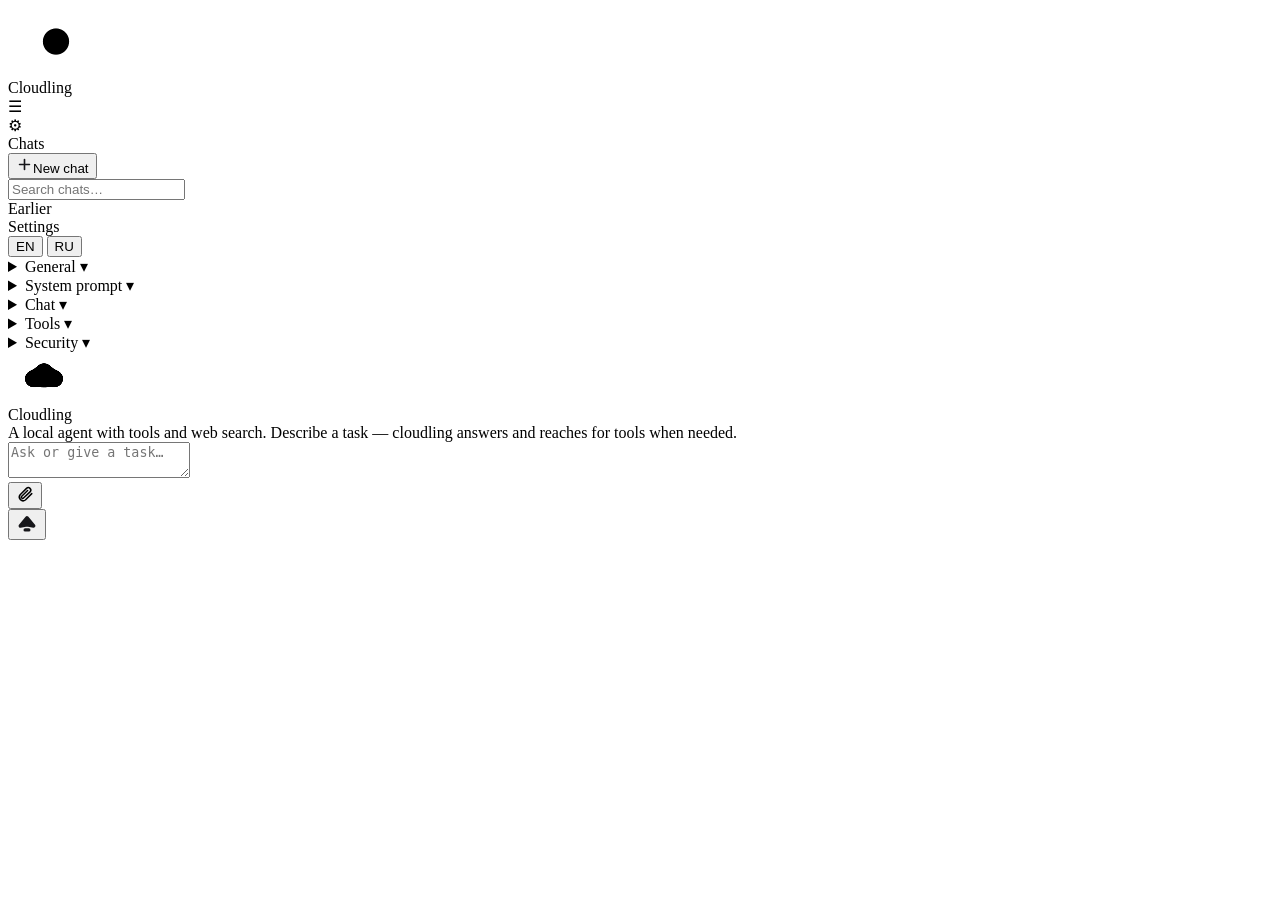
==== rust/crates/cloudling-cli/static/index.html @ 4f5f10cb "feat(ui): toggle MCP servers and system-prompt presets on/off; redesign server & preset cards" ====
<!doctype html>
<html lang="en">
<head>
<meta charset="utf-8" />
<meta name="viewport" content="width=device-width, initial-scale=1" />
<title>cloudling</title>
<link rel="preconnect" href="https://fonts.googleapis.com" />
<link rel="preconnect" href="https://fonts.gstatic.com" crossorigin />
<link rel="stylesheet" href="https://fonts.googleapis.com/css2?family=Audiowide&family=Inter:wght@400;500;600&display=swap" />
<link rel="stylesheet" href="/app.css" />
</head>
<body>

<svg width="0" height="0" style="position:absolute"><defs><filter id="goo"><feGaussianBlur in="SourceGraphic" stdDeviation="2.8" result="b"/><feColorMatrix in="b" values="1 0 0 0 0  0 1 0 0 0  0 0 1 0 0  0 0 0 20 -9"/></filter><filter id="gooHome"><feGaussianBlur in="SourceGraphic" stdDeviation="1.7" result="b"/><feColorMatrix in="b" values="1 0 0 0 0  0 1 0 0 0  0 0 1 0 0  0 0 0 20 -9"/></filter></defs></svg>

<div class="splash" id="splash">
  <svg class="cloud" viewBox="0 0 40 28" width="96" height="67"><g filter="url(#goo)"><circle cx="20" cy="14" r="6"/><circle class="x1" cx="20" cy="14" r="5"/><circle class="x2" cx="20" cy="14" r="5"/><circle class="x3" cx="20" cy="14" r="4"/></g></svg>
  <div class="nm">Cloudling</div>
</div>

<div class="tab left" id="tabL" title="Chats" aria-label="Chats" data-i18n-title="nav.dialogs" data-i18n-aria="nav.dialogs">☰</div>
<div class="tab right" id="tabR" title="Settings" aria-label="Settings" data-i18n-title="nav.settings" data-i18n-aria="nav.settings">⚙</div>
<div class="scrim" id="scrim"></div>

<aside class="drawer left">
  <div class="dtitle" data-i18n="dialogs.title">Chats</div>
  <button class="newchat" id="newDlg" type="button" title="New chat" aria-label="New chat" data-i18n-title="dialogs.new" data-i18n-aria="dialogs.new"><svg width="17" height="17" viewBox="0 0 24 24" fill="none" stroke="#16161a" stroke-width="2.3" stroke-linecap="round" stroke-linejoin="round"><path d="M12 5v14M5 12h14"/></svg><span data-i18n="dialogs.new">New chat</span></button>
  <div class="search"><input placeholder="Search chats…" data-i18n-ph="dialogs.search" /></div>
  <div class="grp" id="pinGroup" hidden data-i18n="dialogs.pinned">Pinned</div>
  <div class="grp" id="dlgGroup" data-i18n="dialogs.earlier">Earlier</div>
  <div class="empty" id="emptyNone" hidden><div class="ei"><svg width="26" height="26" viewBox="0 0 24 24" fill="none" stroke="currentColor" stroke-width="1.6" stroke-linecap="round" stroke-linejoin="round"><path d="M21 15a2 2 0 0 1-2 2H7l-4 4V5a2 2 0 0 1 2-2h14a2 2 0 0 1 2 2z"/></svg></div><span data-i18n="dialogs.emptyTitle">No chats yet</span><span class="eh" data-i18n="dialogs.emptyHint">Start one with the + button above</span></div>
  <div class="empty" id="emptySearch" hidden><div class="ei"><svg width="24" height="24" viewBox="0 0 24 24" fill="none" stroke="currentColor" stroke-width="1.6" stroke-linecap="round" stroke-linejoin="round"><circle cx="11" cy="11" r="7"/><path d="M21 21l-4.3-4.3"/></svg></div><span data-i18n="dialogs.noResultsTitle">Nothing found</span><span class="eh" data-i18n="dialogs.noResultsHint">Try a different search</span></div>
</aside>

<aside class="drawer right">
  <div class="sethdr">
    <div class="dtitle" data-i18n="settings.title">Settings</div>
    <div class="langseg" id="langPick">
      <button type="button" data-lang="en">EN</button>
      <button type="button" data-lang="ru">RU</button>
    </div>
  </div>
  <details class="acc">
    <summary><span data-i18n="settings.general">General</span> <span class="chev">▾</span></summary>
    <div class="body">
      <div class="fld" style="margin-top:10px;"><div class="lab"><span data-i18n="settings.engineUrl">Engine URL</span> <span class="env">OPENAI_BASE_URL</span></div>
        <div class="fieldrow"><input data-key="OPENAI_BASE_URL" value="" /><button class="verify" id="checkBackend" type="button" title="Check connection" aria-label="Check connection" data-i18n-title="settings.checkConn" data-i18n-aria="settings.checkConn"><svg width="16" height="16" viewBox="0 0 24 24" fill="none" stroke="currentColor" stroke-width="2" stroke-linecap="round" stroke-linejoin="round"><path d="M21 12a9 9 0 1 1-2.64-6.36"/><path d="M21 3v6h-6"/></svg></button></div>
        <div class="cstatus" id="checkStatus" hidden></div>
      </div>
      <div class="fld"><div class="lab"><span data-i18n="settings.apiKey">API key</span> <span class="env">OPENAI_API_KEY</span></div><input id="key" data-key="OPENAI_API_KEY" type="password" value="" /><button class="eye" type="button" onclick="var k=document.getElementById('key');k.type=k.type==='password'?'text':'password'">👁</button></div>
      <div class="fld"><div class="lab"><span data-i18n="settings.model">Model</span> <span class="env">OPENAI_MODEL</span></div><input data-key="OPENAI_MODEL" value="" /></div>
      <div class="fld"><div class="lab"><span data-i18n="settings.servedModel">Served model name</span> <span class="env">CLOUDLING_SERVED_MODEL_ID</span></div><input data-key="CLOUDLING_SERVED_MODEL_ID" value="" /></div>
      <div class="fld"><div class="lab"><span data-i18n="settings.webSearchUrl">Web search URL</span> <span class="env">CLAWD_WEB_SEARCH_BASE_URL</span></div><input data-key="CLAWD_WEB_SEARCH_BASE_URL" value="" /></div>
      <div class="note" data-i18n="settings.applyImmediate">Changes apply immediately — no restart needed.</div>
      <div class="acts"><button class="primary" id="saveRestart" data-i18n="common.save">Save</button></div>
      <div class="savemsg" id="saveMsg" hidden></div>
    </div>
  </details>
  <details class="acc">
    <summary><span data-i18n="settings.systemPrompt">System prompt</span> <span class="chev">▾</span></summary>
    <div class="body" id="presetList"></div>
  </details>
  <details class="acc">
    <summary><span data-i18n="settings.chat">Chat</span> <span class="chev">▾</span></summary>
    <div class="body">
      <div class="fld row" style="margin-top:10px;"><div class="lab"><span data-i18n="settings.reasoning">Model reasoning</span> <span class="env">reasoning</span></div><label class="switch"><input type="checkbox" id="showReason" checked><span class="track"></span></label></div>
      <div class="note" data-i18n="settings.reasoningNote">A collapsible block with the reasoning model’s thinking. Applies from the next message; if the model has no such mode, the block simply won’t appear.</div>
    </div>
  </details>
  <details class="acc">
    <summary><span data-i18n="settings.tools">Tools</span> <span class="chev">▾</span></summary>
    <div class="body">
      <div class="subhead" style="margin-top:10px;"><span data-i18n="settings.mcpServers">MCP servers</span> <span class="env">mcpServers</span></div>
      <div class="note" style="margin-top:0;" data-i18n-html="settings.mcpNote">An MCP server is an external program that gives the model new tools (they appear in chat as <b>mcp__name__*</b>). The stdio transport is supported: the given command runs for the duration of each reply.</div>
      <div id="mcpList"></div>
      <div class="padd" id="mcpAdd" role="button" tabindex="0" data-i18n="settings.mcpAdd">+ Add server</div>
      <div class="note" data-i18n="settings.applyNextMsg">Applies from the next message — no restart needed.</div>
      <div class="acts"><button class="primary" id="mcpSave" data-i18n="common.save">Save</button></div>
      <div class="savemsg" id="mcpMsg" hidden></div>
    </div>
  </details>
  <details class="acc">
    <summary><span data-i18n="settings.security">Security</span> <span class="chev">▾</span></summary>
    <div class="body">
      <div class="fld" style="margin-top:10px;"><div class="lab" data-i18n="settings.accessLevel">Access level</div>
        <select id="accessPreset">
          <option value="read" data-i18n="access.read">Read-only</option>
          <option value="workspace" data-i18n="access.workspace">Working folder</option>
          <option value="full" data-i18n="access.full">Full access</option>
        </select>
      </div>
      <div class="note" id="accessNote"></div>
      <div class="fld" id="accessFolderFld"><div class="lab" data-i18n="settings.workFolder">Working folder</div>
        <div class="fieldrow"><input id="accessFolder" placeholder="path to the working folder" data-i18n-ph="settings.workFolderPh" /><button class="verify" id="accessBrowse" type="button" title="Pick a folder on the server" aria-label="Pick a folder on the server" data-i18n-title="settings.pickFolder" data-i18n-aria="settings.pickFolder"><svg width="16" height="16" viewBox="0 0 24 24" fill="none" stroke="currentColor" stroke-width="2" stroke-linecap="round" stroke-linejoin="round"><path d="M3 7a2 2 0 0 1 2-2h4l2 2h8a2 2 0 0 1 2 2v8a2 2 0 0 1-2 2H5a2 2 0 0 1-2-2z"/></svg></button></div>
      </div>
      <div class="note" data-i18n="settings.applyNextMsg">Applies from the next message — no restart needed.</div>
      <div class="acts"><button class="primary" id="accessSave" data-i18n="common.save">Save</button></div>
      <div class="savemsg" id="accessMsg" hidden></div>
      <details class="adv">
        <summary data-i18n="settings.advanced">Advanced</summary>
        <div class="subhead" style="margin-top:8px;" data-i18n="settings.trustedRoots">Additional trusted folders</div>
        <div class="note" style="margin-top:0;" data-i18n="settings.trustedRootsNote">Folders outside the working one that the agent may also access (in “Working folder” mode). One path per line.</div>
        <div class="fld"><textarea class="cfgta" id="cfgTrusted" placeholder="e.g. /home/user/shared" data-i18n-ph="settings.trustedRootsPh"></textarea></div>
        <div class="subhead" data-i18n="settings.toolRules">Tool access rules</div>
        <div class="note" style="margin-top:0;" data-i18n="settings.toolRulesNote">Fine-tuning for advanced users: which tools to always allow or deny. One rule per line.</div>
        <div class="fld"><div class="lab" data-i18n="settings.allow">Allow</div><textarea class="cfgta" id="cfgAllow" placeholder="One rule per line" data-i18n-ph="settings.rulePh"></textarea></div>
        <div class="fld"><div class="lab" data-i18n="settings.deny">Deny</div><textarea class="cfgta" id="cfgDeny" placeholder="One rule per line" data-i18n-ph="settings.rulePh"></textarea></div>
      </details>
    </div>
  </details>
</aside>

<div class="content">
  <div id="view-home" class="view">
    <div class="hero">
      <div class="brand">
        <svg class="cloud" viewBox="0 0 40 28" width="72" height="50"><g filter="url(#gooHome)"><circle cx="20" cy="14" r="6"/><circle class="p2" cx="14" cy="15" r="5"/><circle class="p3" cx="26" cy="15" r="5"/><circle class="p1" cx="20" cy="11" r="5"/></g></svg>
        <div class="title">Cloudling</div>
      </div>
      <div class="sub" data-i18n="home.sub">A local agent with tools and web search. Describe a task — cloudling answers and reaches for tools when needed.</div>
    </div>
    <div class="entry">
      <div class="attachments"></div>
      <textarea placeholder="Ask or give a task…" data-i18n-ph="home.composerPh"></textarea>
      <div class="bar">
        <div class="barleft"><button class="clip" type="button" title="Attach a file" aria-label="Attach a file" data-i18n-title="composer.attach" data-i18n-aria="composer.attach"><svg width="18" height="18" viewBox="0 0 24 24" fill="none" stroke="currentColor" stroke-width="2" stroke-linecap="round" stroke-linejoin="round"><path d="M21 11.5l-8.5 8.5a5 5 0 0 1-7-7l8.5-8.5a3.3 3.3 0 0 1 4.7 4.7L10 17.4a1.6 1.6 0 0 1-2.3-2.3l7.8-7.8"/></svg></button><input type="file" class="fileinput" multiple hidden /><span class="model"><span class="dot"></span></span></div>
        <button class="send" aria-label="Send" title="Send" data-i18n-aria="composer.send" data-i18n-title="composer.send"><svg width="22" height="22" viewBox="0 0 24 24" style="overflow:visible"><path fill="#16161a" stroke="#16161a" stroke-width="4" stroke-linecap="round" stroke-linejoin="round" d="M12 6.4 L19.2 15.2 L12 13.9 L4.8 15.2 Z"/><path fill="none" stroke="#16161a" stroke-width="3.6" stroke-linecap="round" stroke-linejoin="round" d="M10 19.6 H14"/></svg></button>
      </div>
    </div>
    <div class="ver" id="homeVer"></div>
  </div>

  <div id="view-dialog" class="view" hidden>
    <div class="dhdr"><div class="h" id="dlg-title"></div><span class="toks" id="ctxToks" title="Context tokens in the last request to the model" data-i18n-title="ctx.plainTitle"></span></div>
    <div class="taskbar" id="taskbar" hidden></div>
    <div class="thread" id="thread"></div>
    <div class="dock">
      <button class="scrolldown" id="scrollDown" title="Down" aria-label="Scroll to bottom" data-i18n-title="composer.scrollDown" data-i18n-aria="composer.scrollDownAria">↓</button>
      <div class="compact-toast" id="compactToast" role="status" aria-live="polite"></div>
      <div class="entry">
        <div class="attachments"></div>
        <textarea placeholder="Reply…" data-i18n-ph="dialog.composerPh"></textarea>
        <div class="bar">
          <div class="barleft"><button class="clip" type="button" title="Attach a file" aria-label="Attach a file" data-i18n-title="composer.attach" data-i18n-aria="composer.attach"><svg width="18" height="18" viewBox="0 0 24 24" fill="none" stroke="currentColor" stroke-width="2" stroke-linecap="round" stroke-linejoin="round"><path d="M21 11.5l-8.5 8.5a5 5 0 0 1-7-7l8.5-8.5a3.3 3.3 0 0 1 4.7 4.7L10 17.4a1.6 1.6 0 0 1-2.3-2.3l7.8-7.8"/></svg></button><input type="file" class="fileinput" multiple hidden /><span class="model"><span class="dot"></span></span></div>
          <button class="send" aria-label="Send" title="Send" data-i18n-aria="composer.send" data-i18n-title="composer.send"><svg width="22" height="22" viewBox="0 0 24 24" style="overflow:visible"><path fill="#16161a" stroke="#16161a" stroke-width="4" stroke-linecap="round" stroke-linejoin="round" d="M12 6.4 L19.2 15.2 L12 13.9 L4.8 15.2 Z"/><path fill="none" stroke="#16161a" stroke-width="3.6" stroke-linecap="round" stroke-linejoin="round" d="M10 19.6 H14"/></svg></button>
        </div>
      </div>
    </div>
  </div>

  <div id="view-setup" class="view" hidden>
    <div class="setup">
      <div class="mark"><svg class="cloud" viewBox="0 0 40 28" width="64" height="45"><g filter="url(#goo)"><circle cx="20" cy="14" r="6"/><circle class="x1" cx="20" cy="14" r="5"/><circle class="x2" cx="20" cy="14" r="5"/><circle class="x3" cx="20" cy="14" r="4"/></g></svg></div>
      <h1 data-i18n="setup.hi">Hi! This is cloudling</h1>
      <p data-i18n="setup.intro">A local agent with tools and web search. To begin, connect an engine — the model cloudling will talk to.</p>
      <div class="steps">
        <div class="step"><div class="n">1</div><div class="tx"><span data-i18n="setup.step1">Enter the engine URL</span> <span class="sub" data-i18n="setup.step1sub">— e.g. a local Ollama or llama-server.</span></div></div>
        <div class="step"><div class="n">2</div><div class="tx"><span data-i18n="setup.step2">Add a key</span> <span class="sub" data-i18n="setup.step2sub">— if the engine requires one.</span></div></div>
        <div class="step"><div class="n">3</div><div class="tx"><span data-i18n="setup.step3">Check the connection</span> <span class="sub" data-i18n="setup.step3sub">— and you’re ready to chat.</span></div></div>
      </div>
      <button class="cta" id="openSetup" data-i18n="setup.openSettings">Open settings</button>
      <div class="hint" data-i18n="setup.hint">These live under “General” (the gear on the right).</div>
    </div>
  </div>

  <div id="view-preset" class="view" hidden>
    <div class="peditor">
      <div class="pehead">
        <button class="peback" id="presetBack" title="Back" aria-label="Back" data-i18n-title="common.back" data-i18n-aria="common.back">←</button>
        <input class="pename" id="presetName" placeholder="Preset name" data-i18n-ph="preset.namePh" />
      </div>
      <div class="pelabel" data-i18n="settings.systemPrompt">System prompt</div>
      <textarea id="presetPrompt" placeholder="Describe how cloudling should behave in this preset…" data-i18n-ph="preset.promptPh"></textarea>
      <div class="peact"><button class="save" id="presetSave" data-i18n="common.save">Save</button><button class="cancel" id="presetCancel" data-i18n="common.cancel">Cancel</button></div>
    </div>
  </div>
</div>

<div class="modal-scrim" id="confirmScrim" hidden>
  <div class="modal">
    <div class="mtitle" data-i18n="confirm.delTitle">Delete chat?</div>
    <div class="mtext" id="confirmText"></div>
    <div class="mact"><button class="mcancel" id="confirmCancel" data-i18n="common.cancel">Cancel</button><button class="mdel" id="confirmOk" data-i18n="common.delete">Delete</button></div>
  </div>
</div>

<div class="modal-scrim" id="tokenScrim" hidden>
  <div class="modal">
    <div class="mtitle" id="tokenTitle" data-i18n="token.title">Access token required</div>
    <div class="mtext" id="tokenText" data-i18n="token.text">The server protects the interface’s service functions with a token. Enter the CLOUDLING_UI_TOKEN value from the service settings file — the browser will remember it.</div>
    <input class="minput" id="tokenInput" type="password" placeholder="Token" autocomplete="off" data-i18n-ph="token.ph" />
    <div class="merr" id="tokenErr" hidden></div>
    <div class="mact"><button class="msave" id="tokenOk" data-i18n="token.enter">Enter</button></div>
  </div>
</div>

<div class="modal-scrim" id="browseScrim" hidden>
  <div class="modal browse">
    <div class="mtitle" data-i18n="browse.title">Folder on this server</div>
    <div class="browse-roots" id="browseRoots"></div>
    <div class="browse-path" id="browsePath"></div>
    <div class="browse-list" id="browseList"></div>
    <div class="mact"><button class="mcancel" id="browseCancel" data-i18n="common.cancel">Cancel</button><button class="msave" id="browsePick" data-i18n="browse.pick">Pick this folder</button></div>
  </div>
</div>

<script src="/app.js"></script>
</body>
</html>
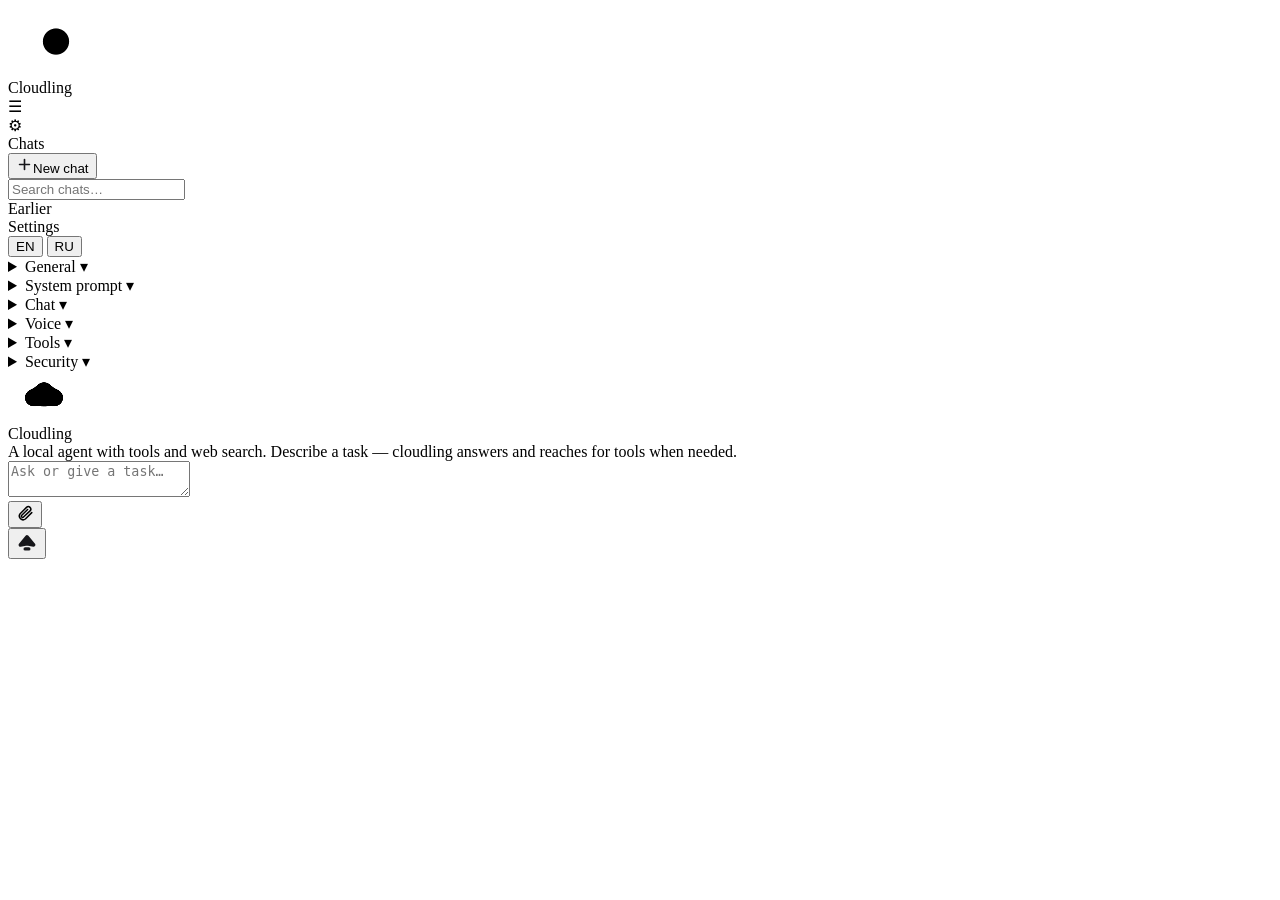
==== commit d137ce63: "feat(voice): Speak button — stream answers through any OpenAI-compatible TTS" ====
--- a/rust/crates/cloudling-cli/static/index.html
+++ b/rust/crates/cloudling-cli/static/index.html
@@ -65,6 +65,19 @@
     <div class="body">
       <div class="fld row" style="margin-top:10px;"><div class="lab"><span data-i18n="settings.reasoning">Model reasoning</span> <span class="env">reasoning</span></div><label class="switch"><input type="checkbox" id="showReason" checked><span class="track"></span></label></div>
       <div class="note" data-i18n="settings.reasoningNote">A collapsible block with the reasoning model’s thinking. Applies from the next message; if the model has no such mode, the block simply won’t appear.</div>
+    </div>
+  </details>
+  <details class="acc">
+    <summary><span data-i18n="settings.voice">Voice</span> <span class="chev">▾</span></summary>
+    <div class="body">
+      <div class="fld" style="margin-top:10px;"><div class="lab"><span data-i18n="settings.ttsUrl">Speech server URL</span> <span class="env">CLOUDLING_TTS_BASE_URL</span></div><input data-key="CLOUDLING_TTS_BASE_URL" value="" placeholder="http://host:port/v1" /></div>
+      <div class="fld"><div class="lab"><span data-i18n="settings.ttsKey">API key</span> <span class="env">CLOUDLING_TTS_API_KEY</span></div><input data-key="CLOUDLING_TTS_API_KEY" type="password" value="" /></div>
+      <div class="fld"><div class="lab"><span data-i18n="settings.ttsModel">Model</span> <span class="env">CLOUDLING_TTS_MODEL</span></div><input data-key="CLOUDLING_TTS_MODEL" value="" /></div>
+      <div class="fld"><div class="lab"><span data-i18n="settings.ttsVoice">Voice</span> <span class="env">CLOUDLING_TTS_VOICE</span></div><input data-key="CLOUDLING_TTS_VOICE" value="" /></div>
+      <div class="fld"><div class="lab"><span data-i18n="settings.ttsExtra">Extra request fields</span> <span class="env">CLOUDLING_TTS_EXTRA</span></div><input data-key="CLOUDLING_TTS_EXTRA" value="" placeholder="stream=true, sample_rate=48000" /></div>
+      <div class="note" data-i18n-html="settings.voiceNote">Any OpenAI-compatible text-to-speech server.</div>
+      <div class="acts"><button class="primary" id="voiceSave" data-i18n="common.save">Save</button></div>
+      <div class="savemsg" id="voiceMsg" hidden></div>
     </div>
   </details>
   <details class="acc">
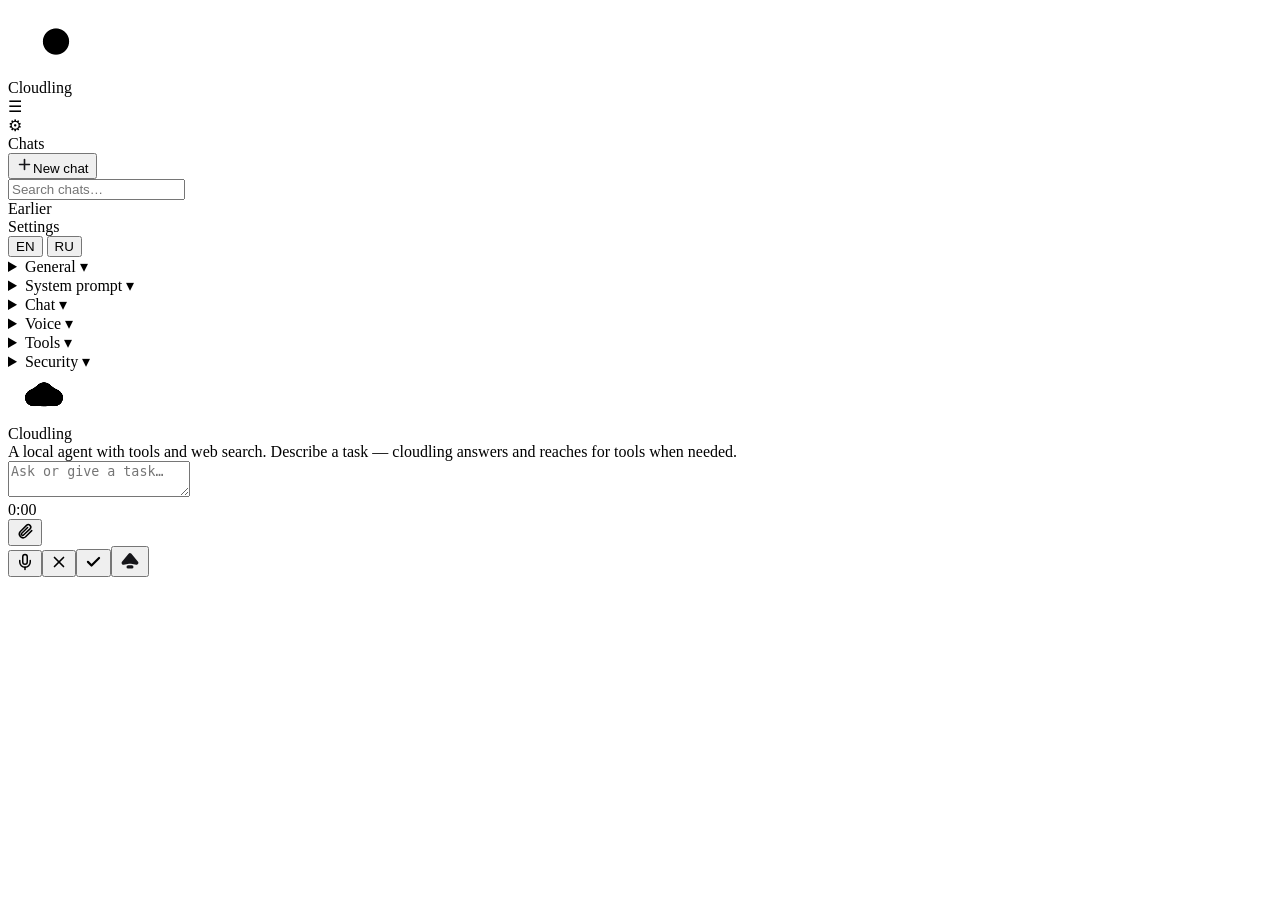
==== commit 80c5abca: "feat(voice): dictation — microphone button, /ui/transcribe via any OpenAI-compatible STT" ====
--- a/rust/crates/cloudling-cli/static/index.html
+++ b/rust/crates/cloudling-cli/static/index.html
@@ -70,12 +70,18 @@
   <details class="acc">
     <summary><span data-i18n="settings.voice">Voice</span> <span class="chev">▾</span></summary>
     <div class="body">
-      <div class="fld" style="margin-top:10px;"><div class="lab"><span data-i18n="settings.ttsUrl">Speech server URL</span> <span class="env">CLOUDLING_TTS_BASE_URL</span></div><input data-key="CLOUDLING_TTS_BASE_URL" value="" placeholder="http://host:port/v1" /></div>
+      <div class="subhead" style="margin-top:10px;" data-i18n="settings.voiceOut">Speech output</div>
+      <div class="fld"><div class="lab"><span data-i18n="settings.ttsUrl">Speech server URL</span> <span class="env">CLOUDLING_TTS_BASE_URL</span></div><input data-key="CLOUDLING_TTS_BASE_URL" value="" placeholder="http://host:port/v1" /></div>
       <div class="fld"><div class="lab"><span data-i18n="settings.ttsKey">API key</span> <span class="env">CLOUDLING_TTS_API_KEY</span></div><input data-key="CLOUDLING_TTS_API_KEY" type="password" value="" /></div>
       <div class="fld"><div class="lab"><span data-i18n="settings.ttsModel">Model</span> <span class="env">CLOUDLING_TTS_MODEL</span></div><input data-key="CLOUDLING_TTS_MODEL" value="" /></div>
       <div class="fld"><div class="lab"><span data-i18n="settings.ttsVoice">Voice</span> <span class="env">CLOUDLING_TTS_VOICE</span></div><input data-key="CLOUDLING_TTS_VOICE" value="" /></div>
       <div class="fld"><div class="lab"><span data-i18n="settings.ttsExtra">Extra request fields</span> <span class="env">CLOUDLING_TTS_EXTRA</span></div><input data-key="CLOUDLING_TTS_EXTRA" value="" placeholder="stream=true, sample_rate=48000" /></div>
-      <div class="note" data-i18n-html="settings.voiceNote">Any OpenAI-compatible text-to-speech server.</div>
+      <div class="subhead" data-i18n="settings.voiceIn">Speech input</div>
+      <div class="fld"><div class="lab"><span data-i18n="settings.sttUrl">Recognition server URL</span> <span class="env">CLOUDLING_STT_BASE_URL</span></div><input data-key="CLOUDLING_STT_BASE_URL" value="" placeholder="http://host:port/v1" /></div>
+      <div class="fld"><div class="lab"><span data-i18n="settings.ttsKey">API key</span> <span class="env">CLOUDLING_STT_API_KEY</span></div><input data-key="CLOUDLING_STT_API_KEY" type="password" value="" /></div>
+      <div class="fld"><div class="lab"><span data-i18n="settings.ttsModel">Model</span> <span class="env">CLOUDLING_STT_MODEL</span></div><input data-key="CLOUDLING_STT_MODEL" value="" /></div>
+      <div class="fld"><div class="lab"><span data-i18n="settings.ttsExtra">Extra request fields</span> <span class="env">CLOUDLING_STT_EXTRA</span></div><input data-key="CLOUDLING_STT_EXTRA" value="" placeholder="language=ru" /></div>
+      <div class="note" data-i18n-html="settings.voiceNote">Any OpenAI-compatible speech servers.</div>
       <div class="acts"><button class="primary" id="voiceSave" data-i18n="common.save">Save</button></div>
       <div class="savemsg" id="voiceMsg" hidden></div>
     </div>
@@ -135,9 +141,10 @@
     <div class="entry">
       <div class="attachments"></div>
       <textarea placeholder="Ask or give a task…" data-i18n-ph="home.composerPh"></textarea>
+      <div class="rec" role="status"><span class="rec-dot"></span><span class="rec-time">0:00</span><span class="rec-level" aria-hidden="true"></span><span class="rec-msg"></span></div>
       <div class="bar">
         <div class="barleft"><button class="clip" type="button" title="Attach a file" aria-label="Attach a file" data-i18n-title="composer.attach" data-i18n-aria="composer.attach"><svg width="18" height="18" viewBox="0 0 24 24" fill="none" stroke="currentColor" stroke-width="2" stroke-linecap="round" stroke-linejoin="round"><path d="M21 11.5l-8.5 8.5a5 5 0 0 1-7-7l8.5-8.5a3.3 3.3 0 0 1 4.7 4.7L10 17.4a1.6 1.6 0 0 1-2.3-2.3l7.8-7.8"/></svg></button><input type="file" class="fileinput" multiple hidden /><span class="model"><span class="dot"></span></span></div>
-        <button class="send" aria-label="Send" title="Send" data-i18n-aria="composer.send" data-i18n-title="composer.send"><svg width="22" height="22" viewBox="0 0 24 24" style="overflow:visible"><path fill="#16161a" stroke="#16161a" stroke-width="4" stroke-linecap="round" stroke-linejoin="round" d="M12 6.4 L19.2 15.2 L12 13.9 L4.8 15.2 Z"/><path fill="none" stroke="#16161a" stroke-width="3.6" stroke-linecap="round" stroke-linejoin="round" d="M10 19.6 H14"/></svg></button>
+        <div class="barright"><button class="mic" type="button" title="Dictate" aria-label="Dictate" data-i18n-title="composer.mic" data-i18n-aria="composer.mic"><svg width="18" height="18" viewBox="0 0 24 24" fill="none" stroke="currentColor" stroke-width="2" stroke-linecap="round" stroke-linejoin="round"><path d="M12 2a3 3 0 0 0-3 3v7a3 3 0 0 0 6 0V5a3 3 0 0 0-3-3z"/><path d="M19 10v2a7 7 0 0 1-14 0v-2"/><path d="M12 19v3"/></svg></button><button class="rec-cancel" type="button" title="Cancel recording" aria-label="Cancel recording" data-i18n-title="composer.micCancel" data-i18n-aria="composer.micCancel"><svg width="18" height="18" viewBox="0 0 24 24" fill="none" stroke="currentColor" stroke-width="2.2" stroke-linecap="round" stroke-linejoin="round"><path d="M6 6l12 12"/><path d="M18 6L6 18"/></svg></button><button class="rec-done" type="button" title="Done" aria-label="Done" data-i18n-title="composer.micDone" data-i18n-aria="composer.micDone"><svg width="19" height="19" viewBox="0 0 24 24" fill="none" stroke="currentColor" stroke-width="2.8" stroke-linecap="round" stroke-linejoin="round"><path d="M5 12.5l4.5 4.5L19 7.5"/></svg></button><button class="send" aria-label="Send" title="Send" data-i18n-aria="composer.send" data-i18n-title="composer.send"><svg width="22" height="22" viewBox="0 0 24 24" style="overflow:visible"><path fill="#16161a" stroke="#16161a" stroke-width="4" stroke-linecap="round" stroke-linejoin="round" d="M12 6.4 L19.2 15.2 L12 13.9 L4.8 15.2 Z"/><path fill="none" stroke="#16161a" stroke-width="3.6" stroke-linecap="round" stroke-linejoin="round" d="M10 19.6 H14"/></svg></button></div>
       </div>
     </div>
     <div class="ver" id="homeVer"></div>
@@ -153,9 +160,10 @@
       <div class="entry">
         <div class="attachments"></div>
         <textarea placeholder="Reply…" data-i18n-ph="dialog.composerPh"></textarea>
+        <div class="rec" role="status"><span class="rec-dot"></span><span class="rec-time">0:00</span><span class="rec-level" aria-hidden="true"></span><span class="rec-msg"></span></div>
         <div class="bar">
           <div class="barleft"><button class="clip" type="button" title="Attach a file" aria-label="Attach a file" data-i18n-title="composer.attach" data-i18n-aria="composer.attach"><svg width="18" height="18" viewBox="0 0 24 24" fill="none" stroke="currentColor" stroke-width="2" stroke-linecap="round" stroke-linejoin="round"><path d="M21 11.5l-8.5 8.5a5 5 0 0 1-7-7l8.5-8.5a3.3 3.3 0 0 1 4.7 4.7L10 17.4a1.6 1.6 0 0 1-2.3-2.3l7.8-7.8"/></svg></button><input type="file" class="fileinput" multiple hidden /><span class="model"><span class="dot"></span></span></div>
-          <button class="send" aria-label="Send" title="Send" data-i18n-aria="composer.send" data-i18n-title="composer.send"><svg width="22" height="22" viewBox="0 0 24 24" style="overflow:visible"><path fill="#16161a" stroke="#16161a" stroke-width="4" stroke-linecap="round" stroke-linejoin="round" d="M12 6.4 L19.2 15.2 L12 13.9 L4.8 15.2 Z"/><path fill="none" stroke="#16161a" stroke-width="3.6" stroke-linecap="round" stroke-linejoin="round" d="M10 19.6 H14"/></svg></button>
+          <div class="barright"><button class="mic" type="button" title="Dictate" aria-label="Dictate" data-i18n-title="composer.mic" data-i18n-aria="composer.mic"><svg width="18" height="18" viewBox="0 0 24 24" fill="none" stroke="currentColor" stroke-width="2" stroke-linecap="round" stroke-linejoin="round"><path d="M12 2a3 3 0 0 0-3 3v7a3 3 0 0 0 6 0V5a3 3 0 0 0-3-3z"/><path d="M19 10v2a7 7 0 0 1-14 0v-2"/><path d="M12 19v3"/></svg></button><button class="rec-cancel" type="button" title="Cancel recording" aria-label="Cancel recording" data-i18n-title="composer.micCancel" data-i18n-aria="composer.micCancel"><svg width="18" height="18" viewBox="0 0 24 24" fill="none" stroke="currentColor" stroke-width="2.2" stroke-linecap="round" stroke-linejoin="round"><path d="M6 6l12 12"/><path d="M18 6L6 18"/></svg></button><button class="rec-done" type="button" title="Done" aria-label="Done" data-i18n-title="composer.micDone" data-i18n-aria="composer.micDone"><svg width="19" height="19" viewBox="0 0 24 24" fill="none" stroke="currentColor" stroke-width="2.8" stroke-linecap="round" stroke-linejoin="round"><path d="M5 12.5l4.5 4.5L19 7.5"/></svg></button><button class="send" aria-label="Send" title="Send" data-i18n-aria="composer.send" data-i18n-title="composer.send"><svg width="22" height="22" viewBox="0 0 24 24" style="overflow:visible"><path fill="#16161a" stroke="#16161a" stroke-width="4" stroke-linecap="round" stroke-linejoin="round" d="M12 6.4 L19.2 15.2 L12 13.9 L4.8 15.2 Z"/><path fill="none" stroke="#16161a" stroke-width="3.6" stroke-linecap="round" stroke-linejoin="round" d="M10 19.6 H14"/></svg></button></div>
         </div>
       </div>
     </div>
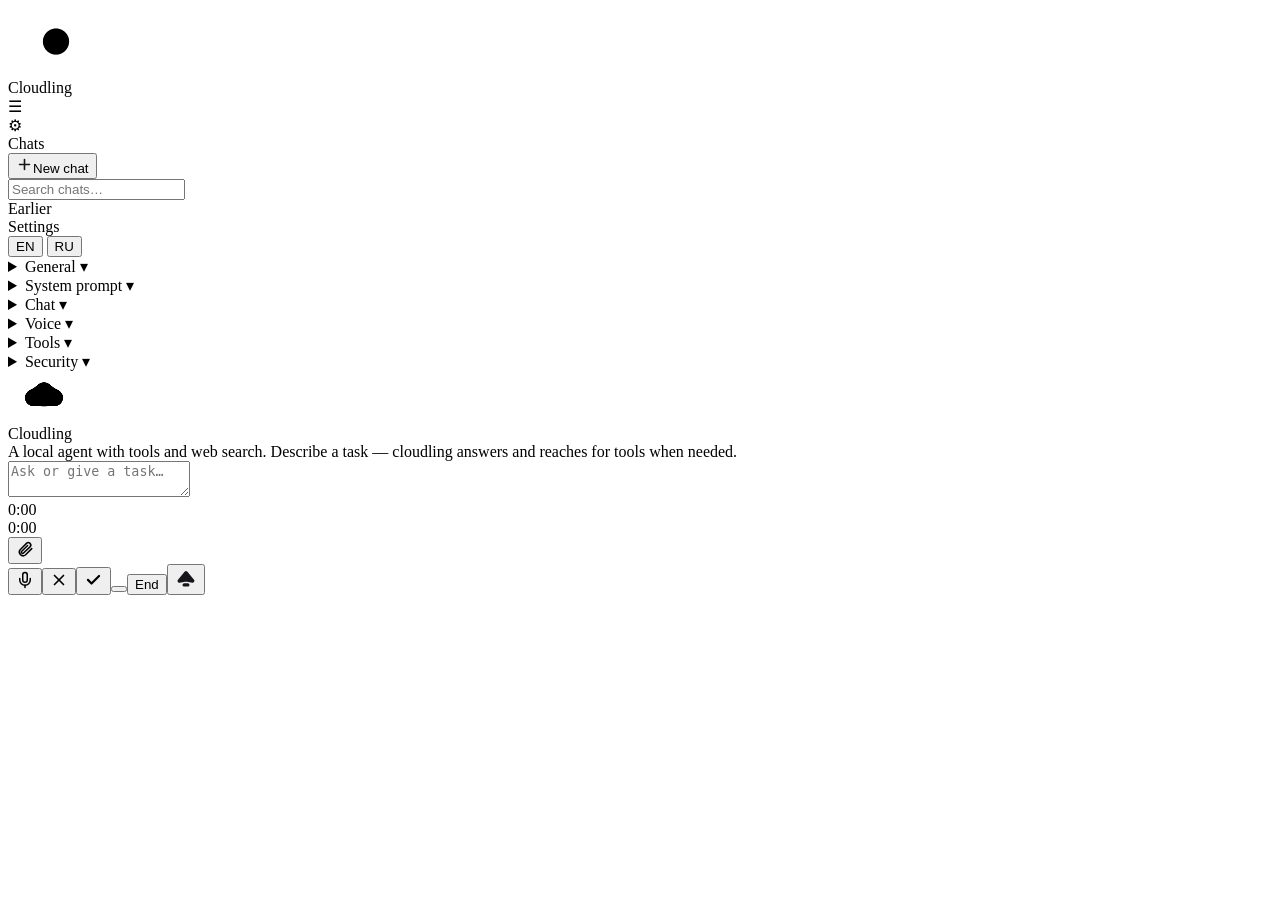
==== commit 8894b476: "Voice dialog: barge-in, spoken style, deferred title, reasoning switch" ====
--- a/rust/crates/cloudling-cli/static/index.html
+++ b/rust/crates/cloudling-cli/static/index.html
@@ -84,6 +84,10 @@
       <div class="note" data-i18n-html="settings.voiceNote">Any OpenAI-compatible speech servers.</div>
       <div class="acts"><button class="primary" id="voiceSave" data-i18n="common.save">Save</button></div>
       <div class="savemsg" id="voiceMsg" hidden></div>
+      <div class="subhead" data-i18n="settings.voiceCall">Voice dialog</div>
+      <div class="fld row"><div class="lab"><span data-i18n="settings.callReasoning">Model reasoning in a dialog</span> <span class="env">reasoning_effort</span></div><label class="switch"><input type="checkbox" id="callReason" checked><span class="track"></span></label></div>
+      <div class="fld row"><div class="lab"><span data-i18n="settings.callBarge">Interrupt by voice</span></div><label class="switch"><input type="checkbox" id="callBarge" checked><span class="track"></span></label></div>
+      <div class="note" data-i18n-html="settings.callNote">Applies from the next answer.</div>
     </div>
   </details>
   <details class="acc">
@@ -142,9 +146,10 @@
       <div class="attachments"></div>
       <textarea placeholder="Ask or give a task…" data-i18n-ph="home.composerPh"></textarea>
       <div class="rec" role="status"><span class="rec-dot"></span><span class="rec-time">0:00</span><span class="rec-level" aria-hidden="true"></span><span class="rec-msg"></span></div>
+      <div class="callrow" role="status"><span class="call-dot"></span><span class="call-status"></span><span class="rec-level call-level" aria-hidden="true"></span><span class="call-time">0:00</span></div>
       <div class="bar">
         <div class="barleft"><button class="clip" type="button" title="Attach a file" aria-label="Attach a file" data-i18n-title="composer.attach" data-i18n-aria="composer.attach"><svg width="18" height="18" viewBox="0 0 24 24" fill="none" stroke="currentColor" stroke-width="2" stroke-linecap="round" stroke-linejoin="round"><path d="M21 11.5l-8.5 8.5a5 5 0 0 1-7-7l8.5-8.5a3.3 3.3 0 0 1 4.7 4.7L10 17.4a1.6 1.6 0 0 1-2.3-2.3l7.8-7.8"/></svg></button><input type="file" class="fileinput" multiple hidden /><span class="model"><span class="dot"></span></span></div>
-        <div class="barright"><button class="mic" type="button" title="Dictate" aria-label="Dictate" data-i18n-title="composer.mic" data-i18n-aria="composer.mic"><svg width="18" height="18" viewBox="0 0 24 24" fill="none" stroke="currentColor" stroke-width="2" stroke-linecap="round" stroke-linejoin="round"><path d="M12 2a3 3 0 0 0-3 3v7a3 3 0 0 0 6 0V5a3 3 0 0 0-3-3z"/><path d="M19 10v2a7 7 0 0 1-14 0v-2"/><path d="M12 19v3"/></svg></button><button class="rec-cancel" type="button" title="Cancel recording" aria-label="Cancel recording" data-i18n-title="composer.micCancel" data-i18n-aria="composer.micCancel"><svg width="18" height="18" viewBox="0 0 24 24" fill="none" stroke="currentColor" stroke-width="2.2" stroke-linecap="round" stroke-linejoin="round"><path d="M6 6l12 12"/><path d="M18 6L6 18"/></svg></button><button class="rec-done" type="button" title="Done" aria-label="Done" data-i18n-title="composer.micDone" data-i18n-aria="composer.micDone"><svg width="19" height="19" viewBox="0 0 24 24" fill="none" stroke="currentColor" stroke-width="2.8" stroke-linecap="round" stroke-linejoin="round"><path d="M5 12.5l4.5 4.5L19 7.5"/></svg></button><button class="send" aria-label="Send" title="Send" data-i18n-aria="composer.send" data-i18n-title="composer.send"><svg width="22" height="22" viewBox="0 0 24 24" style="overflow:visible"><path fill="#16161a" stroke="#16161a" stroke-width="4" stroke-linecap="round" stroke-linejoin="round" d="M12 6.4 L19.2 15.2 L12 13.9 L4.8 15.2 Z"/><path fill="none" stroke="#16161a" stroke-width="3.6" stroke-linecap="round" stroke-linejoin="round" d="M10 19.6 H14"/></svg></button></div>
+        <div class="barright"><button class="mic" type="button" title="Dictate" aria-label="Dictate" data-i18n-title="composer.mic" data-i18n-aria="composer.mic"><svg width="18" height="18" viewBox="0 0 24 24" fill="none" stroke="currentColor" stroke-width="2" stroke-linecap="round" stroke-linejoin="round"><path d="M12 2a3 3 0 0 0-3 3v7a3 3 0 0 0 6 0V5a3 3 0 0 0-3-3z"/><path d="M19 10v2a7 7 0 0 1-14 0v-2"/><path d="M12 19v3"/></svg></button><button class="rec-cancel" type="button" title="Cancel recording" aria-label="Cancel recording" data-i18n-title="composer.micCancel" data-i18n-aria="composer.micCancel"><svg width="18" height="18" viewBox="0 0 24 24" fill="none" stroke="currentColor" stroke-width="2.2" stroke-linecap="round" stroke-linejoin="round"><path d="M6 6l12 12"/><path d="M18 6L6 18"/></svg></button><button class="rec-done" type="button" title="Done" aria-label="Done" data-i18n-title="composer.micDone" data-i18n-aria="composer.micDone"><svg width="19" height="19" viewBox="0 0 24 24" fill="none" stroke="currentColor" stroke-width="2.8" stroke-linecap="round" stroke-linejoin="round"><path d="M5 12.5l4.5 4.5L19 7.5"/></svg></button><button class="call-tap" type="button"></button><button class="call-end" type="button" title="End the voice dialog" aria-label="End the voice dialog" data-i18n-title="call.endAria" data-i18n-aria="call.endAria" data-i18n="call.end">End</button><button class="send" aria-label="Send" title="Send" data-i18n-aria="composer.send" data-i18n-title="composer.send"><svg width="22" height="22" viewBox="0 0 24 24" style="overflow:visible"><path fill="#16161a" stroke="#16161a" stroke-width="4" stroke-linecap="round" stroke-linejoin="round" d="M12 6.4 L19.2 15.2 L12 13.9 L4.8 15.2 Z"/><path fill="none" stroke="#16161a" stroke-width="3.6" stroke-linecap="round" stroke-linejoin="round" d="M10 19.6 H14"/></svg></button></div>
       </div>
     </div>
     <div class="ver" id="homeVer"></div>
@@ -161,9 +166,10 @@
         <div class="attachments"></div>
         <textarea placeholder="Reply…" data-i18n-ph="dialog.composerPh"></textarea>
         <div class="rec" role="status"><span class="rec-dot"></span><span class="rec-time">0:00</span><span class="rec-level" aria-hidden="true"></span><span class="rec-msg"></span></div>
+        <div class="callrow" role="status"><span class="call-dot"></span><span class="call-status"></span><span class="rec-level call-level" aria-hidden="true"></span><span class="call-time">0:00</span></div>
         <div class="bar">
           <div class="barleft"><button class="clip" type="button" title="Attach a file" aria-label="Attach a file" data-i18n-title="composer.attach" data-i18n-aria="composer.attach"><svg width="18" height="18" viewBox="0 0 24 24" fill="none" stroke="currentColor" stroke-width="2" stroke-linecap="round" stroke-linejoin="round"><path d="M21 11.5l-8.5 8.5a5 5 0 0 1-7-7l8.5-8.5a3.3 3.3 0 0 1 4.7 4.7L10 17.4a1.6 1.6 0 0 1-2.3-2.3l7.8-7.8"/></svg></button><input type="file" class="fileinput" multiple hidden /><span class="model"><span class="dot"></span></span></div>
-          <div class="barright"><button class="mic" type="button" title="Dictate" aria-label="Dictate" data-i18n-title="composer.mic" data-i18n-aria="composer.mic"><svg width="18" height="18" viewBox="0 0 24 24" fill="none" stroke="currentColor" stroke-width="2" stroke-linecap="round" stroke-linejoin="round"><path d="M12 2a3 3 0 0 0-3 3v7a3 3 0 0 0 6 0V5a3 3 0 0 0-3-3z"/><path d="M19 10v2a7 7 0 0 1-14 0v-2"/><path d="M12 19v3"/></svg></button><button class="rec-cancel" type="button" title="Cancel recording" aria-label="Cancel recording" data-i18n-title="composer.micCancel" data-i18n-aria="composer.micCancel"><svg width="18" height="18" viewBox="0 0 24 24" fill="none" stroke="currentColor" stroke-width="2.2" stroke-linecap="round" stroke-linejoin="round"><path d="M6 6l12 12"/><path d="M18 6L6 18"/></svg></button><button class="rec-done" type="button" title="Done" aria-label="Done" data-i18n-title="composer.micDone" data-i18n-aria="composer.micDone"><svg width="19" height="19" viewBox="0 0 24 24" fill="none" stroke="currentColor" stroke-width="2.8" stroke-linecap="round" stroke-linejoin="round"><path d="M5 12.5l4.5 4.5L19 7.5"/></svg></button><button class="send" aria-label="Send" title="Send" data-i18n-aria="composer.send" data-i18n-title="composer.send"><svg width="22" height="22" viewBox="0 0 24 24" style="overflow:visible"><path fill="#16161a" stroke="#16161a" stroke-width="4" stroke-linecap="round" stroke-linejoin="round" d="M12 6.4 L19.2 15.2 L12 13.9 L4.8 15.2 Z"/><path fill="none" stroke="#16161a" stroke-width="3.6" stroke-linecap="round" stroke-linejoin="round" d="M10 19.6 H14"/></svg></button></div>
+          <div class="barright"><button class="mic" type="button" title="Dictate" aria-label="Dictate" data-i18n-title="composer.mic" data-i18n-aria="composer.mic"><svg width="18" height="18" viewBox="0 0 24 24" fill="none" stroke="currentColor" stroke-width="2" stroke-linecap="round" stroke-linejoin="round"><path d="M12 2a3 3 0 0 0-3 3v7a3 3 0 0 0 6 0V5a3 3 0 0 0-3-3z"/><path d="M19 10v2a7 7 0 0 1-14 0v-2"/><path d="M12 19v3"/></svg></button><button class="rec-cancel" type="button" title="Cancel recording" aria-label="Cancel recording" data-i18n-title="composer.micCancel" data-i18n-aria="composer.micCancel"><svg width="18" height="18" viewBox="0 0 24 24" fill="none" stroke="currentColor" stroke-width="2.2" stroke-linecap="round" stroke-linejoin="round"><path d="M6 6l12 12"/><path d="M18 6L6 18"/></svg></button><button class="rec-done" type="button" title="Done" aria-label="Done" data-i18n-title="composer.micDone" data-i18n-aria="composer.micDone"><svg width="19" height="19" viewBox="0 0 24 24" fill="none" stroke="currentColor" stroke-width="2.8" stroke-linecap="round" stroke-linejoin="round"><path d="M5 12.5l4.5 4.5L19 7.5"/></svg></button><button class="call-tap" type="button"></button><button class="call-end" type="button" title="End the voice dialog" aria-label="End the voice dialog" data-i18n-title="call.endAria" data-i18n-aria="call.endAria" data-i18n="call.end">End</button><button class="send" aria-label="Send" title="Send" data-i18n-aria="composer.send" data-i18n-title="composer.send"><svg width="22" height="22" viewBox="0 0 24 24" style="overflow:visible"><path fill="#16161a" stroke="#16161a" stroke-width="4" stroke-linecap="round" stroke-linejoin="round" d="M12 6.4 L19.2 15.2 L12 13.9 L4.8 15.2 Z"/><path fill="none" stroke="#16161a" stroke-width="3.6" stroke-linecap="round" stroke-linejoin="round" d="M10 19.6 H14"/></svg></button></div>
         </div>
       </div>
     </div>
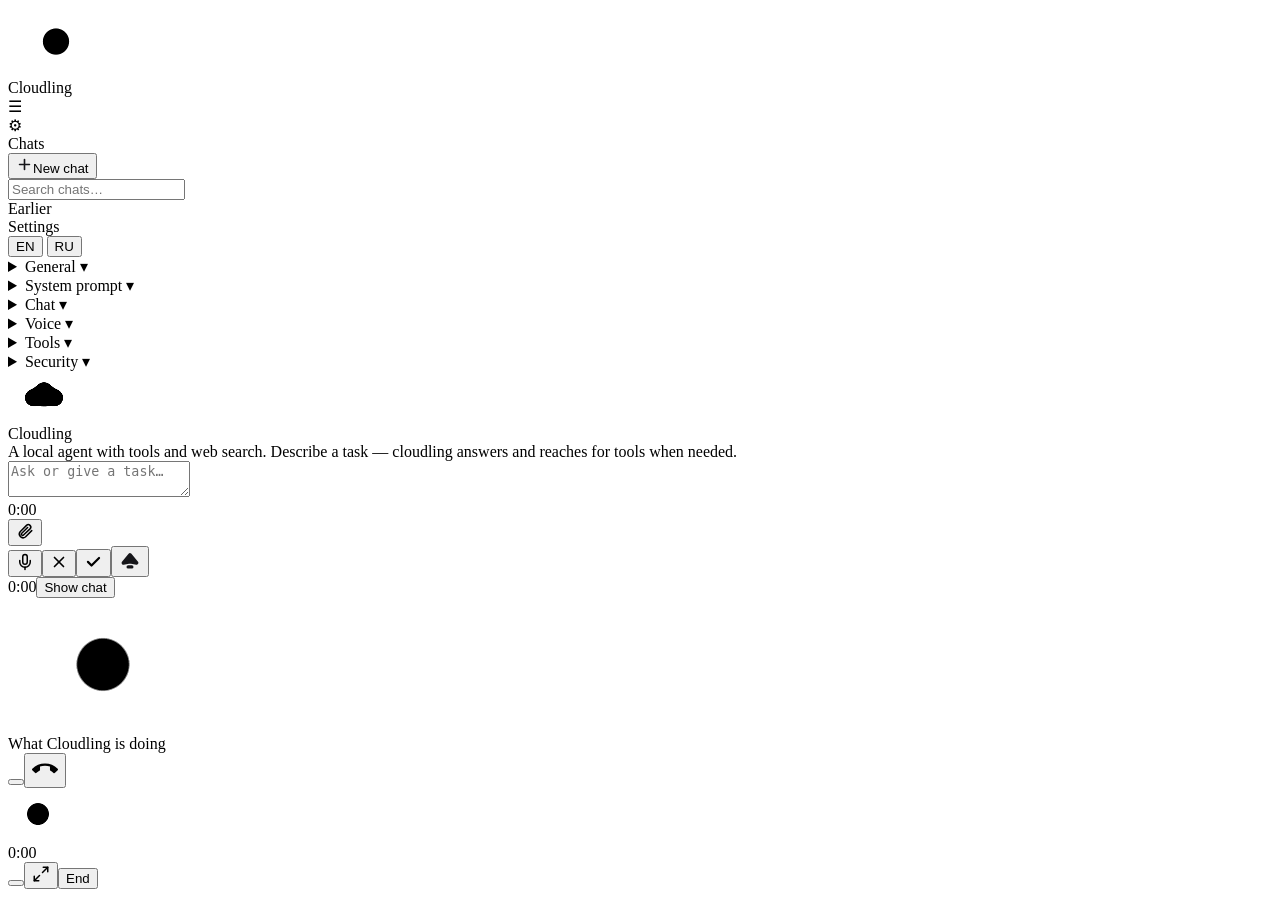
==== commit 9b9efcba: "Voice dialog: call screen with living cloud, barge-in, spoken style" ====
--- a/rust/crates/cloudling-cli/static/index.html
+++ b/rust/crates/cloudling-cli/static/index.html
@@ -11,7 +11,7 @@
 </head>
 <body>
 
-<svg width="0" height="0" style="position:absolute"><defs><filter id="goo"><feGaussianBlur in="SourceGraphic" stdDeviation="2.8" result="b"/><feColorMatrix in="b" values="1 0 0 0 0  0 1 0 0 0  0 0 1 0 0  0 0 0 20 -9"/></filter><filter id="gooHome"><feGaussianBlur in="SourceGraphic" stdDeviation="1.7" result="b"/><feColorMatrix in="b" values="1 0 0 0 0  0 1 0 0 0  0 0 1 0 0  0 0 0 20 -9"/></filter></defs></svg>
+<svg width="0" height="0" style="position:absolute"><defs><filter id="goo"><feGaussianBlur in="SourceGraphic" stdDeviation="2.8" result="b"/><feColorMatrix in="b" values="1 0 0 0 0  0 1 0 0 0  0 0 1 0 0  0 0 0 20 -9"/></filter><filter id="gooHome"><feGaussianBlur in="SourceGraphic" stdDeviation="1.7" result="b"/><feColorMatrix in="b" values="1 0 0 0 0  0 1 0 0 0  0 0 1 0 0  0 0 0 20 -9"/></filter><filter id="gooCall" x="-45%" y="-45%" width="190%" height="190%"><feGaussianBlur in="SourceGraphic" stdDeviation="2.8" result="b"/><feColorMatrix in="b" values="1 0 0 0 0  0 1 0 0 0  0 0 1 0 0  0 0 0 20 -9"/></filter></defs></svg>
 
 <div class="splash" id="splash">
   <svg class="cloud" viewBox="0 0 40 28" width="96" height="67"><g filter="url(#goo)"><circle cx="20" cy="14" r="6"/><circle class="x1" cx="20" cy="14" r="5"/><circle class="x2" cx="20" cy="14" r="5"/><circle class="x3" cx="20" cy="14" r="4"/></g></svg>
@@ -146,10 +146,9 @@
       <div class="attachments"></div>
       <textarea placeholder="Ask or give a task…" data-i18n-ph="home.composerPh"></textarea>
       <div class="rec" role="status"><span class="rec-dot"></span><span class="rec-time">0:00</span><span class="rec-level" aria-hidden="true"></span><span class="rec-msg"></span></div>
-      <div class="callrow" role="status"><span class="call-dot"></span><span class="call-status"></span><span class="rec-level call-level" aria-hidden="true"></span><span class="call-time">0:00</span></div>
       <div class="bar">
         <div class="barleft"><button class="clip" type="button" title="Attach a file" aria-label="Attach a file" data-i18n-title="composer.attach" data-i18n-aria="composer.attach"><svg width="18" height="18" viewBox="0 0 24 24" fill="none" stroke="currentColor" stroke-width="2" stroke-linecap="round" stroke-linejoin="round"><path d="M21 11.5l-8.5 8.5a5 5 0 0 1-7-7l8.5-8.5a3.3 3.3 0 0 1 4.7 4.7L10 17.4a1.6 1.6 0 0 1-2.3-2.3l7.8-7.8"/></svg></button><input type="file" class="fileinput" multiple hidden /><span class="model"><span class="dot"></span></span></div>
-        <div class="barright"><button class="mic" type="button" title="Dictate" aria-label="Dictate" data-i18n-title="composer.mic" data-i18n-aria="composer.mic"><svg width="18" height="18" viewBox="0 0 24 24" fill="none" stroke="currentColor" stroke-width="2" stroke-linecap="round" stroke-linejoin="round"><path d="M12 2a3 3 0 0 0-3 3v7a3 3 0 0 0 6 0V5a3 3 0 0 0-3-3z"/><path d="M19 10v2a7 7 0 0 1-14 0v-2"/><path d="M12 19v3"/></svg></button><button class="rec-cancel" type="button" title="Cancel recording" aria-label="Cancel recording" data-i18n-title="composer.micCancel" data-i18n-aria="composer.micCancel"><svg width="18" height="18" viewBox="0 0 24 24" fill="none" stroke="currentColor" stroke-width="2.2" stroke-linecap="round" stroke-linejoin="round"><path d="M6 6l12 12"/><path d="M18 6L6 18"/></svg></button><button class="rec-done" type="button" title="Done" aria-label="Done" data-i18n-title="composer.micDone" data-i18n-aria="composer.micDone"><svg width="19" height="19" viewBox="0 0 24 24" fill="none" stroke="currentColor" stroke-width="2.8" stroke-linecap="round" stroke-linejoin="round"><path d="M5 12.5l4.5 4.5L19 7.5"/></svg></button><button class="call-tap" type="button"></button><button class="call-end" type="button" title="End the voice dialog" aria-label="End the voice dialog" data-i18n-title="call.endAria" data-i18n-aria="call.endAria" data-i18n="call.end">End</button><button class="send" aria-label="Send" title="Send" data-i18n-aria="composer.send" data-i18n-title="composer.send"><svg width="22" height="22" viewBox="0 0 24 24" style="overflow:visible"><path fill="#16161a" stroke="#16161a" stroke-width="4" stroke-linecap="round" stroke-linejoin="round" d="M12 6.4 L19.2 15.2 L12 13.9 L4.8 15.2 Z"/><path fill="none" stroke="#16161a" stroke-width="3.6" stroke-linecap="round" stroke-linejoin="round" d="M10 19.6 H14"/></svg></button></div>
+        <div class="barright"><button class="mic" type="button" title="Dictate" aria-label="Dictate" data-i18n-title="composer.mic" data-i18n-aria="composer.mic"><svg width="18" height="18" viewBox="0 0 24 24" fill="none" stroke="currentColor" stroke-width="2" stroke-linecap="round" stroke-linejoin="round"><path d="M12 2a3 3 0 0 0-3 3v7a3 3 0 0 0 6 0V5a3 3 0 0 0-3-3z"/><path d="M19 10v2a7 7 0 0 1-14 0v-2"/><path d="M12 19v3"/></svg></button><button class="rec-cancel" type="button" title="Cancel recording" aria-label="Cancel recording" data-i18n-title="composer.micCancel" data-i18n-aria="composer.micCancel"><svg width="18" height="18" viewBox="0 0 24 24" fill="none" stroke="currentColor" stroke-width="2.2" stroke-linecap="round" stroke-linejoin="round"><path d="M6 6l12 12"/><path d="M18 6L6 18"/></svg></button><button class="rec-done" type="button" title="Done" aria-label="Done" data-i18n-title="composer.micDone" data-i18n-aria="composer.micDone"><svg width="19" height="19" viewBox="0 0 24 24" fill="none" stroke="currentColor" stroke-width="2.8" stroke-linecap="round" stroke-linejoin="round"><path d="M5 12.5l4.5 4.5L19 7.5"/></svg></button><button class="send" aria-label="Send" title="Send" data-i18n-aria="composer.send" data-i18n-title="composer.send"><svg width="22" height="22" viewBox="0 0 24 24" style="overflow:visible"><path fill="#16161a" stroke="#16161a" stroke-width="4" stroke-linecap="round" stroke-linejoin="round" d="M12 6.4 L19.2 15.2 L12 13.9 L4.8 15.2 Z"/><path fill="none" stroke="#16161a" stroke-width="3.6" stroke-linecap="round" stroke-linejoin="round" d="M10 19.6 H14"/></svg></button></div>
       </div>
     </div>
     <div class="ver" id="homeVer"></div>
@@ -166,13 +165,28 @@
         <div class="attachments"></div>
         <textarea placeholder="Reply…" data-i18n-ph="dialog.composerPh"></textarea>
         <div class="rec" role="status"><span class="rec-dot"></span><span class="rec-time">0:00</span><span class="rec-level" aria-hidden="true"></span><span class="rec-msg"></span></div>
-        <div class="callrow" role="status"><span class="call-dot"></span><span class="call-status"></span><span class="rec-level call-level" aria-hidden="true"></span><span class="call-time">0:00</span></div>
         <div class="bar">
           <div class="barleft"><button class="clip" type="button" title="Attach a file" aria-label="Attach a file" data-i18n-title="composer.attach" data-i18n-aria="composer.attach"><svg width="18" height="18" viewBox="0 0 24 24" fill="none" stroke="currentColor" stroke-width="2" stroke-linecap="round" stroke-linejoin="round"><path d="M21 11.5l-8.5 8.5a5 5 0 0 1-7-7l8.5-8.5a3.3 3.3 0 0 1 4.7 4.7L10 17.4a1.6 1.6 0 0 1-2.3-2.3l7.8-7.8"/></svg></button><input type="file" class="fileinput" multiple hidden /><span class="model"><span class="dot"></span></span></div>
-          <div class="barright"><button class="mic" type="button" title="Dictate" aria-label="Dictate" data-i18n-title="composer.mic" data-i18n-aria="composer.mic"><svg width="18" height="18" viewBox="0 0 24 24" fill="none" stroke="currentColor" stroke-width="2" stroke-linecap="round" stroke-linejoin="round"><path d="M12 2a3 3 0 0 0-3 3v7a3 3 0 0 0 6 0V5a3 3 0 0 0-3-3z"/><path d="M19 10v2a7 7 0 0 1-14 0v-2"/><path d="M12 19v3"/></svg></button><button class="rec-cancel" type="button" title="Cancel recording" aria-label="Cancel recording" data-i18n-title="composer.micCancel" data-i18n-aria="composer.micCancel"><svg width="18" height="18" viewBox="0 0 24 24" fill="none" stroke="currentColor" stroke-width="2.2" stroke-linecap="round" stroke-linejoin="round"><path d="M6 6l12 12"/><path d="M18 6L6 18"/></svg></button><button class="rec-done" type="button" title="Done" aria-label="Done" data-i18n-title="composer.micDone" data-i18n-aria="composer.micDone"><svg width="19" height="19" viewBox="0 0 24 24" fill="none" stroke="currentColor" stroke-width="2.8" stroke-linecap="round" stroke-linejoin="round"><path d="M5 12.5l4.5 4.5L19 7.5"/></svg></button><button class="call-tap" type="button"></button><button class="call-end" type="button" title="End the voice dialog" aria-label="End the voice dialog" data-i18n-title="call.endAria" data-i18n-aria="call.endAria" data-i18n="call.end">End</button><button class="send" aria-label="Send" title="Send" data-i18n-aria="composer.send" data-i18n-title="composer.send"><svg width="22" height="22" viewBox="0 0 24 24" style="overflow:visible"><path fill="#16161a" stroke="#16161a" stroke-width="4" stroke-linecap="round" stroke-linejoin="round" d="M12 6.4 L19.2 15.2 L12 13.9 L4.8 15.2 Z"/><path fill="none" stroke="#16161a" stroke-width="3.6" stroke-linecap="round" stroke-linejoin="round" d="M10 19.6 H14"/></svg></button></div>
+          <div class="barright"><button class="mic" type="button" title="Dictate" aria-label="Dictate" data-i18n-title="composer.mic" data-i18n-aria="composer.mic"><svg width="18" height="18" viewBox="0 0 24 24" fill="none" stroke="currentColor" stroke-width="2" stroke-linecap="round" stroke-linejoin="round"><path d="M12 2a3 3 0 0 0-3 3v7a3 3 0 0 0 6 0V5a3 3 0 0 0-3-3z"/><path d="M19 10v2a7 7 0 0 1-14 0v-2"/><path d="M12 19v3"/></svg></button><button class="rec-cancel" type="button" title="Cancel recording" aria-label="Cancel recording" data-i18n-title="composer.micCancel" data-i18n-aria="composer.micCancel"><svg width="18" height="18" viewBox="0 0 24 24" fill="none" stroke="currentColor" stroke-width="2.2" stroke-linecap="round" stroke-linejoin="round"><path d="M6 6l12 12"/><path d="M18 6L6 18"/></svg></button><button class="rec-done" type="button" title="Done" aria-label="Done" data-i18n-title="composer.micDone" data-i18n-aria="composer.micDone"><svg width="19" height="19" viewBox="0 0 24 24" fill="none" stroke="currentColor" stroke-width="2.8" stroke-linecap="round" stroke-linejoin="round"><path d="M5 12.5l4.5 4.5L19 7.5"/></svg></button><button class="send" aria-label="Send" title="Send" data-i18n-aria="composer.send" data-i18n-title="composer.send"><svg width="22" height="22" viewBox="0 0 24 24" style="overflow:visible"><path fill="#16161a" stroke="#16161a" stroke-width="4" stroke-linecap="round" stroke-linejoin="round" d="M12 6.4 L19.2 15.2 L12 13.9 L4.8 15.2 Z"/><path fill="none" stroke="#16161a" stroke-width="3.6" stroke-linecap="round" stroke-linejoin="round" d="M10 19.6 H14"/></svg></button></div>
         </div>
       </div>
     </div>
+  </div>
+
+  <!-- voice dialog: its own screen while it is on; «Show chat» folds it into the card -->
+  <div class="callscreen" id="callScreen">
+    <div class="cs-top"><span class="cs-meta"><span class="cs-dot"></span><span class="call-time">0:00</span></span><button class="cs-min" type="button" data-i18n="call.showChat">Show chat</button></div>
+    <div class="cs-mid">
+    <div class="cs-stage"><svg class="callviz" viewBox="0 0 40 28" width="190" height="133" aria-hidden="true"><g filter="url(#gooCall)"><circle cx="20" cy="14" r="6"/><circle class="x1" cx="20" cy="14" r="5"/><circle class="x2" cx="20" cy="14" r="5"/><circle class="x3" cx="20" cy="14" r="4"/></g></svg></div>
+    <div class="cs-status call-status" role="status" aria-live="polite"></div>
+    <div class="cs-heard"></div>
+    <div class="cs-feed"><div class="cs-feed-h" data-i18n="call.feed">What Cloudling is doing</div><div class="cs-feed-list"></div></div>
+    </div>
+    <div class="cs-btns"><button class="call-tap cs-act-btn" type="button"></button><button class="call-end cs-hang" type="button" title="End the voice dialog" aria-label="End the voice dialog" data-i18n-title="call.endAria" data-i18n-aria="call.endAria"><svg width="26" height="26" viewBox="0 0 24 24" fill="currentColor" aria-hidden="true"><path d="M12 9c-1.6 0-3.15.25-4.6.72v3.1c0 .39-.23.74-.56.9-.98.49-1.87 1.12-2.66 1.85-.18.18-.43.28-.7.28-.28 0-.53-.11-.71-.29L.29 13.08a.99.99 0 0 1-.29-.7c0-.28.11-.53.29-.71C3.34 8.78 7.46 7 12 7s8.66 1.78 11.71 4.67c.18.18.29.43.29.71 0 .28-.11.53-.29.71l-2.48 2.48c-.18.18-.43.29-.71.29-.27 0-.52-.11-.7-.28a11.27 11.27 0 0 0-2.67-1.85.996.996 0 0 1-.56-.9v-3.1C15.15 9.25 13.6 9 12 9z"/></svg></button></div>
+  </div>
+  <div class="callcard" id="callCard">
+    <div class="cc-head"><span class="cc-viz"><svg class="callviz" viewBox="5 1 30 26" width="60" height="52" aria-hidden="true"><g filter="url(#gooCall)"><circle cx="20" cy="14" r="6"/><circle class="x1" cx="20" cy="14" r="5"/><circle class="x2" cx="20" cy="14" r="5"/><circle class="x3" cx="20" cy="14" r="4"/></g></svg></span><div class="cc-txt"><span class="call-status"></span><span class="call-time">0:00</span></div></div>
+    <div class="cc-btns"><button class="call-tap cc-btn" type="button"></button><button class="cc-max cc-btn" type="button" title="Expand" aria-label="Expand" data-i18n-title="call.expand" data-i18n-aria="call.expand"><svg width="18" height="18" viewBox="0 0 24 24" fill="none" stroke="currentColor" stroke-width="2" stroke-linecap="round" stroke-linejoin="round" aria-hidden="true"><path d="M15 3h6v6"/><path d="M9 21H3v-6"/><path d="M21 3l-7 7"/><path d="M3 21l7-7"/></svg></button><button class="call-end cc-hang" type="button" title="End the voice dialog" aria-label="End the voice dialog" data-i18n-title="call.endAria" data-i18n-aria="call.endAria" data-i18n="call.end">End</button></div>
   </div>
 
   <div id="view-setup" class="view" hidden>
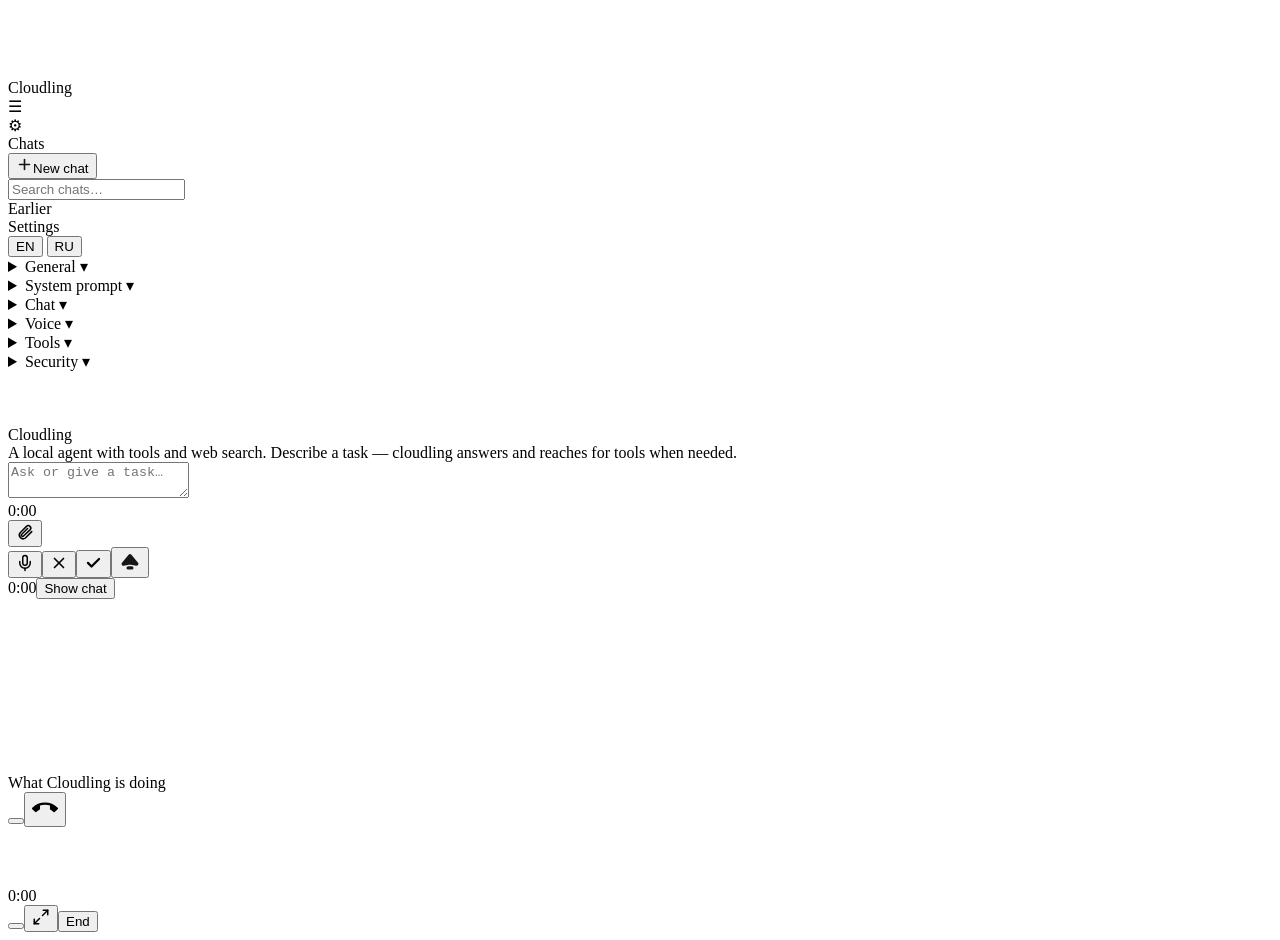
==== commit 16ab2a03: "Voice polish: connection checks, living blob on canvas, phrases while thinking, voice system note" ====
--- a/rust/crates/cloudling-cli/static/index.html
+++ b/rust/crates/cloudling-cli/static/index.html
@@ -11,10 +11,9 @@
 </head>
 <body>
 
-<svg width="0" height="0" style="position:absolute"><defs><filter id="goo"><feGaussianBlur in="SourceGraphic" stdDeviation="2.8" result="b"/><feColorMatrix in="b" values="1 0 0 0 0  0 1 0 0 0  0 0 1 0 0  0 0 0 20 -9"/></filter><filter id="gooHome"><feGaussianBlur in="SourceGraphic" stdDeviation="1.7" result="b"/><feColorMatrix in="b" values="1 0 0 0 0  0 1 0 0 0  0 0 1 0 0  0 0 0 20 -9"/></filter><filter id="gooCall" x="-45%" y="-45%" width="190%" height="190%"><feGaussianBlur in="SourceGraphic" stdDeviation="2.8" result="b"/><feColorMatrix in="b" values="1 0 0 0 0  0 1 0 0 0  0 0 1 0 0  0 0 0 20 -9"/></filter></defs></svg>
 
 <div class="splash" id="splash">
-  <svg class="cloud" viewBox="0 0 40 28" width="96" height="67"><g filter="url(#goo)"><circle cx="20" cy="14" r="6"/><circle class="x1" cx="20" cy="14" r="5"/><circle class="x2" cx="20" cy="14" r="5"/><circle class="x3" cx="20" cy="14" r="4"/></g></svg>
+  <canvas class="blob cloud" data-blob="churn" data-w="96" style="width:96px;height:67.2px" aria-hidden="true"></canvas>
   <div class="nm">Cloudling</div>
 </div>
 
@@ -71,13 +70,13 @@
     <summary><span data-i18n="settings.voice">Voice</span> <span class="chev">▾</span></summary>
     <div class="body">
       <div class="subhead" style="margin-top:10px;" data-i18n="settings.voiceOut">Speech output</div>
-      <div class="fld"><div class="lab"><span data-i18n="settings.ttsUrl">Speech server URL</span> <span class="env">CLOUDLING_TTS_BASE_URL</span></div><input data-key="CLOUDLING_TTS_BASE_URL" value="" placeholder="http://host:port/v1" /></div>
+      <div class="fld"><div class="lab"><span data-i18n="settings.ttsUrl">Speech server URL</span> <span class="env">CLOUDLING_TTS_BASE_URL</span></div><div class="fieldrow"><input data-key="CLOUDLING_TTS_BASE_URL" value="" placeholder="http://host:port/v1" /><button class="verify" id="checkTts" type="button" title="Check connection" aria-label="Check connection" data-i18n-title="settings.checkConn" data-i18n-aria="settings.checkConn"><svg width="16" height="16" viewBox="0 0 24 24" fill="none" stroke="currentColor" stroke-width="2" stroke-linecap="round" stroke-linejoin="round"><path d="M21 12a9 9 0 1 1-2.64-6.36"/><path d="M21 3v6h-6"/></svg></button></div><div class="cstatus" id="checkTtsStatus" hidden></div></div>
       <div class="fld"><div class="lab"><span data-i18n="settings.ttsKey">API key</span> <span class="env">CLOUDLING_TTS_API_KEY</span></div><input data-key="CLOUDLING_TTS_API_KEY" type="password" value="" /></div>
       <div class="fld"><div class="lab"><span data-i18n="settings.ttsModel">Model</span> <span class="env">CLOUDLING_TTS_MODEL</span></div><input data-key="CLOUDLING_TTS_MODEL" value="" /></div>
       <div class="fld"><div class="lab"><span data-i18n="settings.ttsVoice">Voice</span> <span class="env">CLOUDLING_TTS_VOICE</span></div><input data-key="CLOUDLING_TTS_VOICE" value="" /></div>
       <div class="fld"><div class="lab"><span data-i18n="settings.ttsExtra">Extra request fields</span> <span class="env">CLOUDLING_TTS_EXTRA</span></div><input data-key="CLOUDLING_TTS_EXTRA" value="" placeholder="stream=true, sample_rate=48000" /></div>
       <div class="subhead" data-i18n="settings.voiceIn">Speech input</div>
-      <div class="fld"><div class="lab"><span data-i18n="settings.sttUrl">Recognition server URL</span> <span class="env">CLOUDLING_STT_BASE_URL</span></div><input data-key="CLOUDLING_STT_BASE_URL" value="" placeholder="http://host:port/v1" /></div>
+      <div class="fld"><div class="lab"><span data-i18n="settings.sttUrl">Recognition server URL</span> <span class="env">CLOUDLING_STT_BASE_URL</span></div><div class="fieldrow"><input data-key="CLOUDLING_STT_BASE_URL" value="" placeholder="http://host:port/v1" /><button class="verify" id="checkStt" type="button" title="Check connection" aria-label="Check connection" data-i18n-title="settings.checkConn" data-i18n-aria="settings.checkConn"><svg width="16" height="16" viewBox="0 0 24 24" fill="none" stroke="currentColor" stroke-width="2" stroke-linecap="round" stroke-linejoin="round"><path d="M21 12a9 9 0 1 1-2.64-6.36"/><path d="M21 3v6h-6"/></svg></button></div><div class="cstatus" id="checkSttStatus" hidden></div></div>
       <div class="fld"><div class="lab"><span data-i18n="settings.ttsKey">API key</span> <span class="env">CLOUDLING_STT_API_KEY</span></div><input data-key="CLOUDLING_STT_API_KEY" type="password" value="" /></div>
       <div class="fld"><div class="lab"><span data-i18n="settings.ttsModel">Model</span> <span class="env">CLOUDLING_STT_MODEL</span></div><input data-key="CLOUDLING_STT_MODEL" value="" /></div>
       <div class="fld"><div class="lab"><span data-i18n="settings.ttsExtra">Extra request fields</span> <span class="env">CLOUDLING_STT_EXTRA</span></div><input data-key="CLOUDLING_STT_EXTRA" value="" placeholder="language=ru" /></div>
@@ -87,6 +86,8 @@
       <div class="subhead" data-i18n="settings.voiceCall">Voice dialog</div>
       <div class="fld row"><div class="lab"><span data-i18n="settings.callReasoning">Model reasoning in a dialog</span> <span class="env">reasoning_effort</span></div><label class="switch"><input type="checkbox" id="callReason" checked><span class="track"></span></label></div>
       <div class="fld row"><div class="lab"><span data-i18n="settings.callBarge">Interrupt by voice</span></div><label class="switch"><input type="checkbox" id="callBarge" checked><span class="track"></span></label></div>
+      <div class="fld row"><div class="lab"><span data-i18n="settings.callLive">Text while you speak</span></div><label class="switch"><input type="checkbox" id="callLive" checked><span class="track"></span></label></div>
+      <div class="fld row"><div class="lab"><span data-i18n="settings.callFill">A phrase while thinking</span></div><label class="switch"><input type="checkbox" id="callFill" checked><span class="track"></span></label></div>
       <div class="note" data-i18n-html="settings.callNote">Applies from the next answer.</div>
     </div>
   </details>
@@ -137,7 +138,7 @@
   <div id="view-home" class="view">
     <div class="hero">
       <div class="brand">
-        <svg class="cloud" viewBox="0 0 40 28" width="72" height="50"><g filter="url(#gooHome)"><circle cx="20" cy="14" r="6"/><circle class="p2" cx="14" cy="15" r="5"/><circle class="p3" cx="26" cy="15" r="5"/><circle class="p1" cx="20" cy="11" r="5"/></g></svg>
+        <canvas class="blob cloud" data-blob="home" data-w="72" style="width:72px;height:50.4px" aria-hidden="true"></canvas>
         <div class="title">Cloudling</div>
       </div>
       <div class="sub" data-i18n="home.sub">A local agent with tools and web search. Describe a task — cloudling answers and reaches for tools when needed.</div>
@@ -177,21 +178,21 @@
   <div class="callscreen" id="callScreen">
     <div class="cs-top"><span class="cs-meta"><span class="cs-dot"></span><span class="call-time">0:00</span></span><button class="cs-min" type="button" data-i18n="call.showChat">Show chat</button></div>
     <div class="cs-mid">
-    <div class="cs-stage"><svg class="callviz" viewBox="0 0 40 28" width="190" height="133" aria-hidden="true"><g filter="url(#gooCall)"><circle cx="20" cy="14" r="6"/><circle class="x1" cx="20" cy="14" r="5"/><circle class="x2" cx="20" cy="14" r="5"/><circle class="x3" cx="20" cy="14" r="4"/></g></svg></div>
+    <div class="cs-stage call-tap" role="button" tabindex="0"><canvas class="blob callviz" data-blob="churn" data-driven="1" data-vb="-4 -4 48 36" data-w="228" style="width:228px;height:171px" aria-hidden="true"></canvas></div>
     <div class="cs-status call-status" role="status" aria-live="polite"></div>
     <div class="cs-heard"></div>
     <div class="cs-feed"><div class="cs-feed-h" data-i18n="call.feed">What Cloudling is doing</div><div class="cs-feed-list"></div></div>
     </div>
-    <div class="cs-btns"><button class="call-tap cs-act-btn" type="button"></button><button class="call-end cs-hang" type="button" title="End the voice dialog" aria-label="End the voice dialog" data-i18n-title="call.endAria" data-i18n-aria="call.endAria"><svg width="26" height="26" viewBox="0 0 24 24" fill="currentColor" aria-hidden="true"><path d="M12 9c-1.6 0-3.15.25-4.6.72v3.1c0 .39-.23.74-.56.9-.98.49-1.87 1.12-2.66 1.85-.18.18-.43.28-.7.28-.28 0-.53-.11-.71-.29L.29 13.08a.99.99 0 0 1-.29-.7c0-.28.11-.53.29-.71C3.34 8.78 7.46 7 12 7s8.66 1.78 11.71 4.67c.18.18.29.43.29.71 0 .28-.11.53-.29.71l-2.48 2.48c-.18.18-.43.29-.71.29-.27 0-.52-.11-.7-.28a11.27 11.27 0 0 0-2.67-1.85.996.996 0 0 1-.56-.9v-3.1C15.15 9.25 13.6 9 12 9z"/></svg></button></div>
+    <div class="cs-btns"><button class="call-mute cs-mute" type="button"></button><button class="call-end cs-hang" type="button" title="End the voice dialog" aria-label="End the voice dialog" data-i18n-title="call.endAria" data-i18n-aria="call.endAria"><svg width="26" height="26" viewBox="0 0 24 24" fill="currentColor" aria-hidden="true"><path d="M12 9c-1.6 0-3.15.25-4.6.72v3.1c0 .39-.23.74-.56.9-.98.49-1.87 1.12-2.66 1.85-.18.18-.43.28-.7.28-.28 0-.53-.11-.71-.29L.29 13.08a.99.99 0 0 1-.29-.7c0-.28.11-.53.29-.71C3.34 8.78 7.46 7 12 7s8.66 1.78 11.71 4.67c.18.18.29.43.29.71 0 .28-.11.53-.29.71l-2.48 2.48c-.18.18-.43.29-.71.29-.27 0-.52-.11-.7-.28a11.27 11.27 0 0 0-2.67-1.85.996.996 0 0 1-.56-.9v-3.1C15.15 9.25 13.6 9 12 9z"/></svg></button></div>
   </div>
   <div class="callcard" id="callCard">
-    <div class="cc-head"><span class="cc-viz"><svg class="callviz" viewBox="5 1 30 26" width="60" height="52" aria-hidden="true"><g filter="url(#gooCall)"><circle cx="20" cy="14" r="6"/><circle class="x1" cx="20" cy="14" r="5"/><circle class="x2" cx="20" cy="14" r="5"/><circle class="x3" cx="20" cy="14" r="4"/></g></svg></span><div class="cc-txt"><span class="call-status"></span><span class="call-time">0:00</span></div></div>
-    <div class="cc-btns"><button class="call-tap cc-btn" type="button"></button><button class="cc-max cc-btn" type="button" title="Expand" aria-label="Expand" data-i18n-title="call.expand" data-i18n-aria="call.expand"><svg width="18" height="18" viewBox="0 0 24 24" fill="none" stroke="currentColor" stroke-width="2" stroke-linecap="round" stroke-linejoin="round" aria-hidden="true"><path d="M15 3h6v6"/><path d="M9 21H3v-6"/><path d="M21 3l-7 7"/><path d="M3 21l7-7"/></svg></button><button class="call-end cc-hang" type="button" title="End the voice dialog" aria-label="End the voice dialog" data-i18n-title="call.endAria" data-i18n-aria="call.endAria" data-i18n="call.end">End</button></div>
+    <div class="cc-head"><span class="cc-viz call-tap" role="button" tabindex="0"><canvas class="blob callviz" data-blob="churn" data-driven="1" data-vb="3 0 34 28" data-w="68" style="width:68px;height:56px" aria-hidden="true"></canvas></span><div class="cc-txt"><span class="call-status"></span><span class="call-time">0:00</span></div></div>
+    <div class="cc-btns"><button class="call-mute cc-btn" type="button"></button><button class="cc-max cc-btn" type="button" title="Expand" aria-label="Expand" data-i18n-title="call.expand" data-i18n-aria="call.expand"><svg width="18" height="18" viewBox="0 0 24 24" fill="none" stroke="currentColor" stroke-width="2" stroke-linecap="round" stroke-linejoin="round" aria-hidden="true"><path d="M15 3h6v6"/><path d="M9 21H3v-6"/><path d="M21 3l-7 7"/><path d="M3 21l7-7"/></svg></button><button class="call-end cc-hang" type="button" title="End the voice dialog" aria-label="End the voice dialog" data-i18n-title="call.endAria" data-i18n-aria="call.endAria" data-i18n="call.end">End</button></div>
   </div>
 
   <div id="view-setup" class="view" hidden>
     <div class="setup">
-      <div class="mark"><svg class="cloud" viewBox="0 0 40 28" width="64" height="45"><g filter="url(#goo)"><circle cx="20" cy="14" r="6"/><circle class="x1" cx="20" cy="14" r="5"/><circle class="x2" cx="20" cy="14" r="5"/><circle class="x3" cx="20" cy="14" r="4"/></g></svg></div>
+      <div class="mark"><canvas class="blob cloud" data-blob="churn" data-w="64" style="width:64px;height:44.8px" aria-hidden="true"></canvas></div>
       <h1 data-i18n="setup.hi">Hi! This is cloudling</h1>
       <p data-i18n="setup.intro">A local agent with tools and web search. To begin, connect an engine — the model cloudling will talk to.</p>
       <div class="steps">
